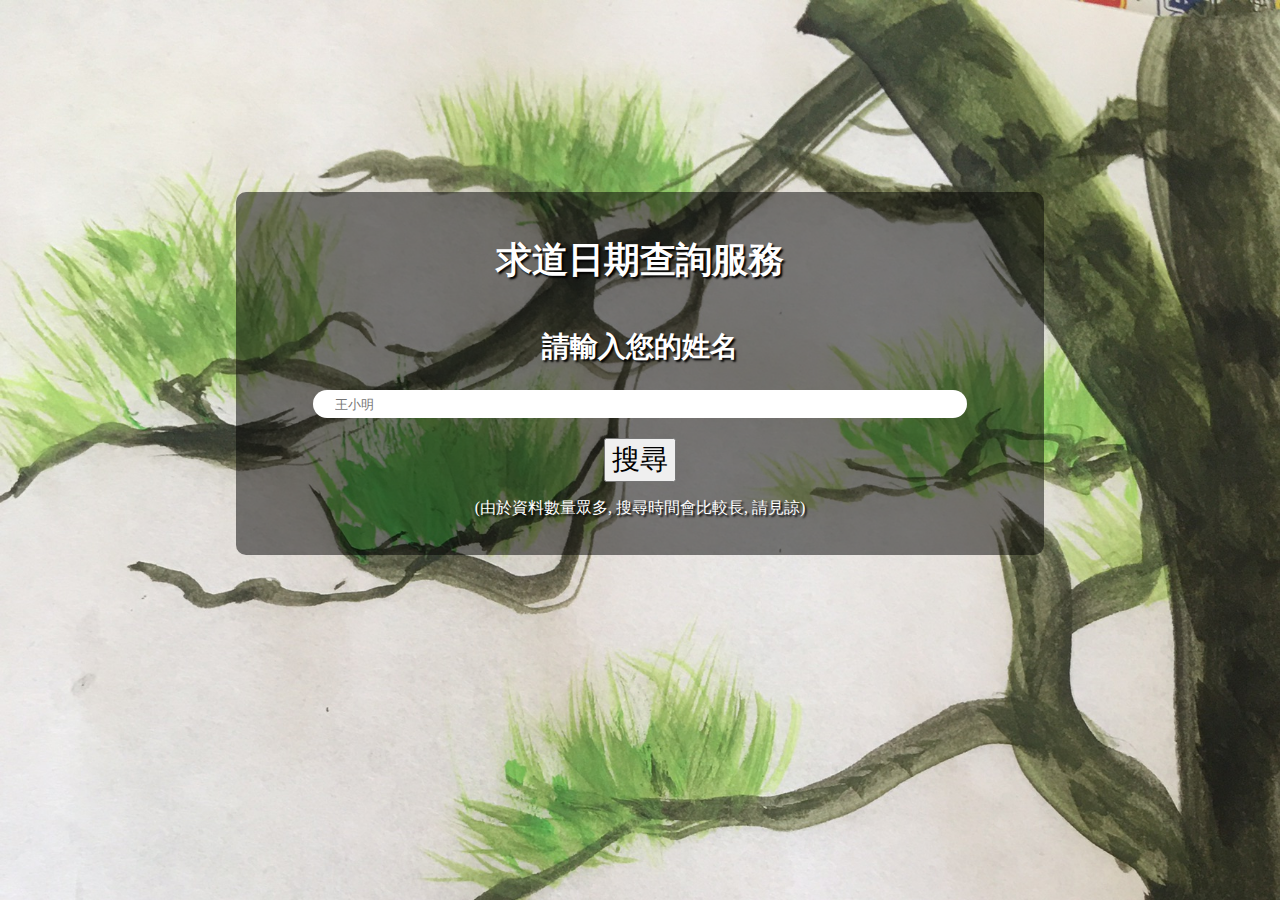
==== index.html @ b1b1bc9a "check" ====
<!DOCTYPE html>
<html lang="en">

<head>
    <meta charset="UTF-8">
    <meta name="viewport" content="width=device-width, initial-scale=1.0">
    <title>Document</title>
</head>
<style>
    body {
        background-image: url('./bg.jpg');
        background-size: cover;
        color: white;
        margin: 0;
        padding: 0;
    }

    h1 {
        text-align: center;
        font-size: 36px;
        margin-bottom: 20px;
        text-shadow: 2px 2px 2px #000;
    }

    h2 {
        text-align: center;
        font-size: 28px;
        text-shadow: 2px 2px 2px #000;
    }

    p {
        text-shadow: 2px 2px 2px #000;

    }

    .wrapper {
        background-color: rgba(0, 0, 0, .5);
        width: 60%;
        margin: 15% auto 0;
        padding: 20px;
        border-radius: 10px;
        display: flex;
        align-items: center;
        flex-direction: column;
    }

    .inputBox {
        padding: 5px 20px;
        background-color: white;
        border-radius: 20px;
        width: 80%;
        margin-bottom: 20px;
    }

    input {
        margin: auto;
        border: none;
        width: 100%;
    }

    button {
        margin: auto;
        font-size: 28px;
    }

    table {
        border-collapse: collapse;
    }

    th,
    td {
        border: 1px solid white;
        padding: 2px;
    }

    @media screen and (max-width: 600px) {
        .wrapper {
            width: 100%;
            margin: 30% 0;
            box-sizing: border-box;
        }

        body {
            background-size: 145%;
        }
    }
</style>

<body>
    <div class="wrapper">
        <h1>求道日期查詢服務</h1>
        <h2>請輸入您的姓名</h1>
            <div class="inputBox">
                <input type="text" name="name" id="searchName" placeholder="王小明">
            </div>
            <button id="submit">
                搜尋
            </button>
            <p>(由於資料數量眾多, 搜尋時間會比較長, 請見諒)</p>
            <div id="tableWrapper">
            </div>
    </div>
    <script>

        let input = document.querySelector('#searchName')
        let button = document.querySelector('#submit')
        let tableWrapper = document.querySelector('#tableWrapper')

        let result = []
        let loading = false

        button.addEventListener('click', (e) => {
            e.preventDefault()

            if (!input.value.trim()) {
                return
            }
            button.disabled = true
            button.innerText = '搜尋中...'
            let url = 'https://script.google.com/macros/s/AKfycbw9SGO_tSD-L9AYSePg_8-0MN284C3a9A4nYQNzcf-nQGr6ceI/exec?name='
            fetch(url + input.value).then(function (response) {
                return response.json();
            })
                .then(function (myJson) {
                    console.log(myJson);
                    button.disabled = false
                    button.innerText = '搜尋'
                    result = myJson.data

                    let tableDom = '<table>'
                    tableDom += `
                        <tr>
                        <th>求道人姓名</th>
                        <th>求道日期(民國)</th>
                        <th>點傳師</th>
                        <th>引師</th>
                        <th>保師</th>
                    </tr>`
                    result.forEach(item => {
                        tableDom += `
                            <tr>
                            <td>${item.name}</td>
                            <td>${item.date}</td>
                            <td>${item.president}</td>
                            <td>${item.guider}</td>
                            <td>${item.teacher}</td>
                        </tr>`
                    });
                    tableDom += '</table>'

                    tableWrapper.innerHTML = tableDom
                }).catch(e => {
                    console.log(e)
                })
        })


    </script>
</body>


</html>
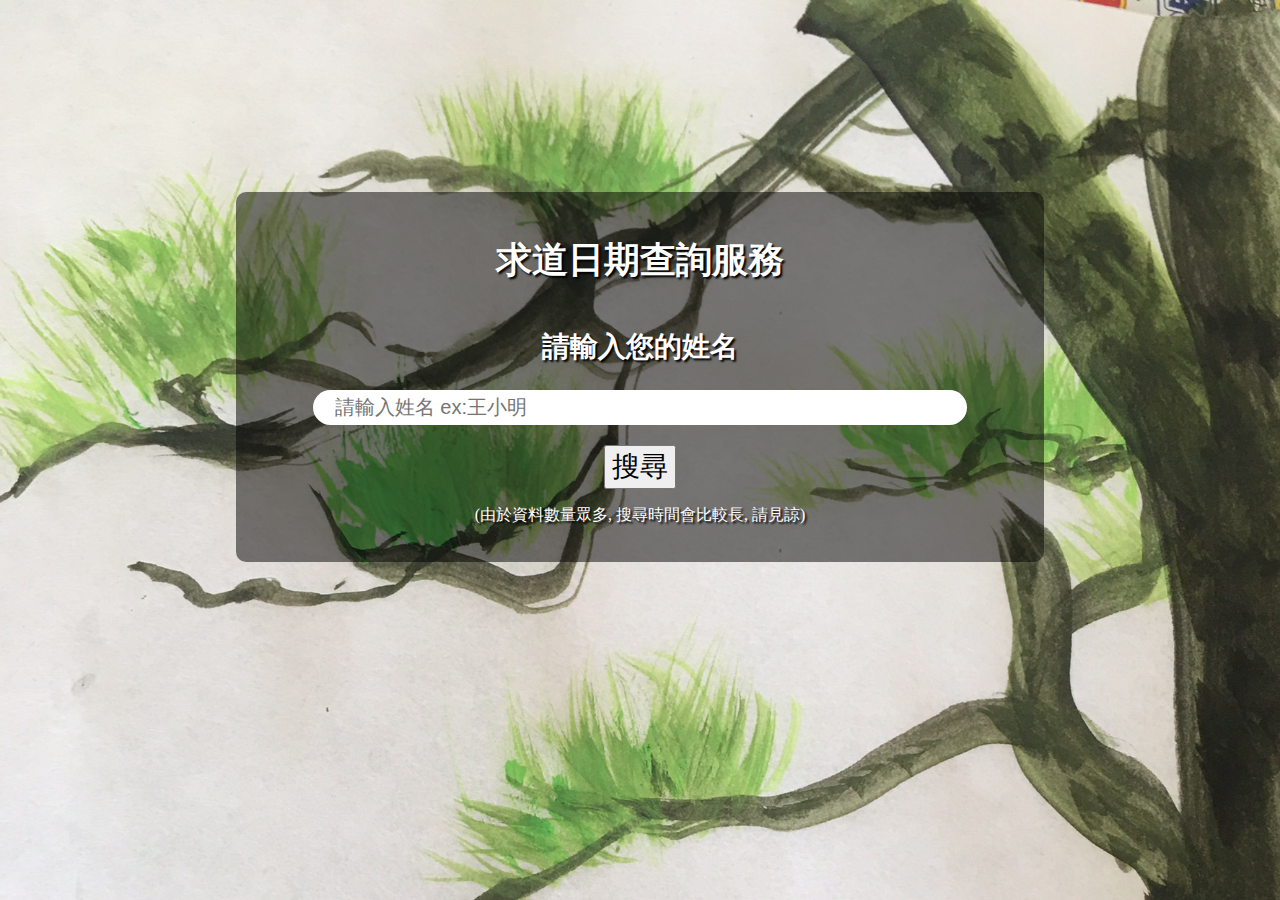
==== commit efdbf0c4: "add image" ====
--- a/index.html
+++ b/index.html
@@ -4,7 +4,7 @@
 <head>
     <meta charset="UTF-8">
     <meta name="viewport" content="width=device-width, initial-scale=1.0">
-    <title>Document</title>
+    <title>先天道院樹林區道親資料查詢</title>
 </head>
 <style>
     body {
@@ -56,6 +56,7 @@
         margin: auto;
         border: none;
         width: 100%;
+        font-size: 20px;
     }
 
     button {
@@ -71,6 +72,11 @@
     td {
         border: 1px solid white;
         padding: 2px;
+    }
+
+    .loadImg {
+        width: 26px;
+        height: 26px;
     }
 
     @media screen and (max-width: 600px) {
@@ -91,7 +97,7 @@
         <h1>求道日期查詢服務</h1>
         <h2>請輸入您的姓名</h1>
             <div class="inputBox">
-                <input type="text" name="name" id="searchName" placeholder="王小明">
+                <input type="text" name="name" id="searchName" placeholder="請輸入姓名 ex:王小明">
             </div>
             <button id="submit">
                 搜尋
@@ -116,7 +122,7 @@
                 return
             }
             button.disabled = true
-            button.innerText = '搜尋中...'
+            button.innerHTML = '<span>搜尋中請稍後<img class="loadImg" src="./loading.gif"/></span>'
             let url = 'https://script.google.com/macros/s/AKfycbw9SGO_tSD-L9AYSePg_8-0MN284C3a9A4nYQNzcf-nQGr6ceI/exec?name='
             fetch(url + input.value).then(function (response) {
                 return response.json();
@@ -131,10 +137,12 @@
                     tableDom += `
                         <tr>
                         <th>求道人姓名</th>
-                        <th>求道日期(民國)</th>
+                        <th>求道日期(農曆)</th>
                         <th>點傳師</th>
                         <th>引師</th>
                         <th>保師</th>
+                        <th>清口日期</th>
+                        <th>開壇日期</th>
                     </tr>`
                     result.forEach(item => {
                         tableDom += `
@@ -144,6 +152,8 @@
                             <td>${item.president}</td>
                             <td>${item.guider}</td>
                             <td>${item.teacher}</td>
+                            <td>${item.clearMouth || '無資料'}</td>
+                            <td>${item.open || '無資料'}</td>
                         </tr>`
                     });
                     tableDom += '</table>'
